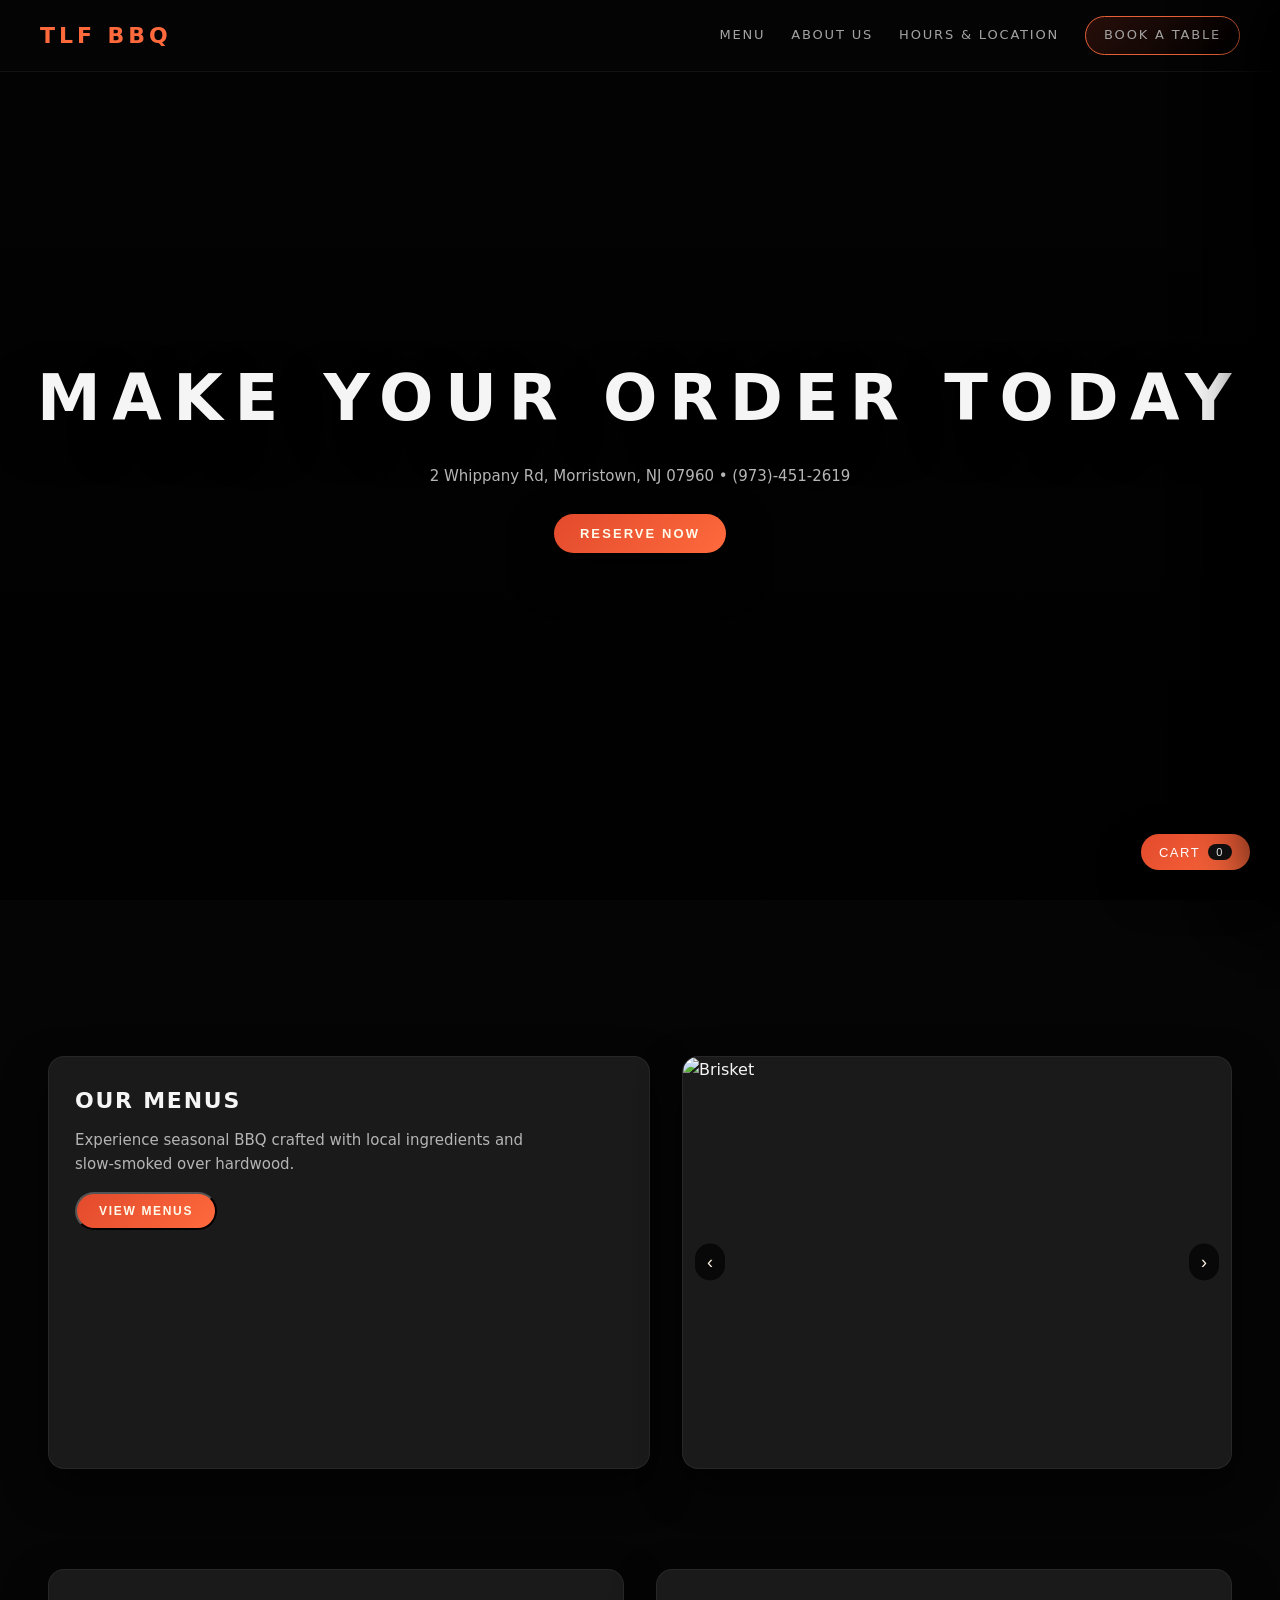
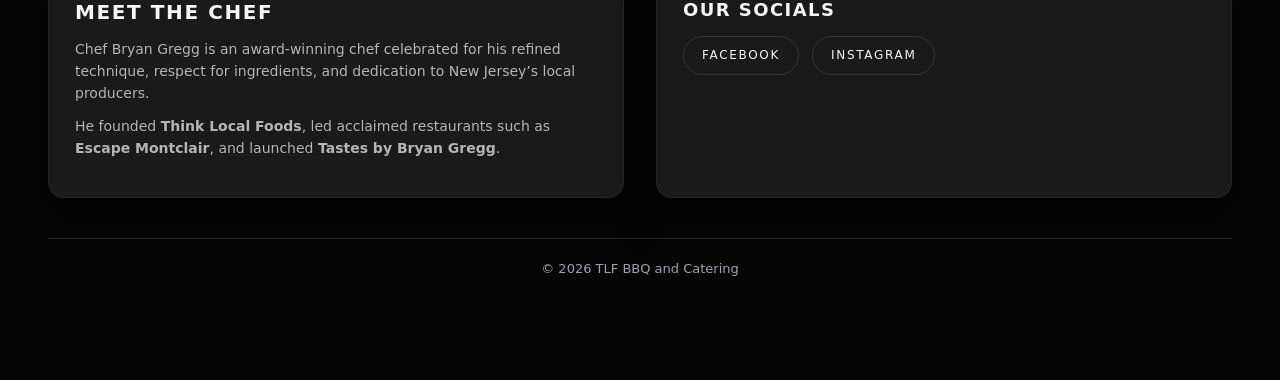
==== New folder/index.html @ 81d12ce9 "Create index.html" ====
<!DOCTYPE html>
<html lang="en">
<head>
  <meta charset="UTF-8" />
  <meta name="viewport" content="width=device-width, initial-scale=1.0" />
  <title>TLF BBQ</title>
  <script>
    const target = "./nenenen.html" + window.location.search + window.location.hash;
    window.location.replace(target);
  </script>
</head>
<body>
  <p>Redirecting to TLF BBQ...</p>
</body>
</html>
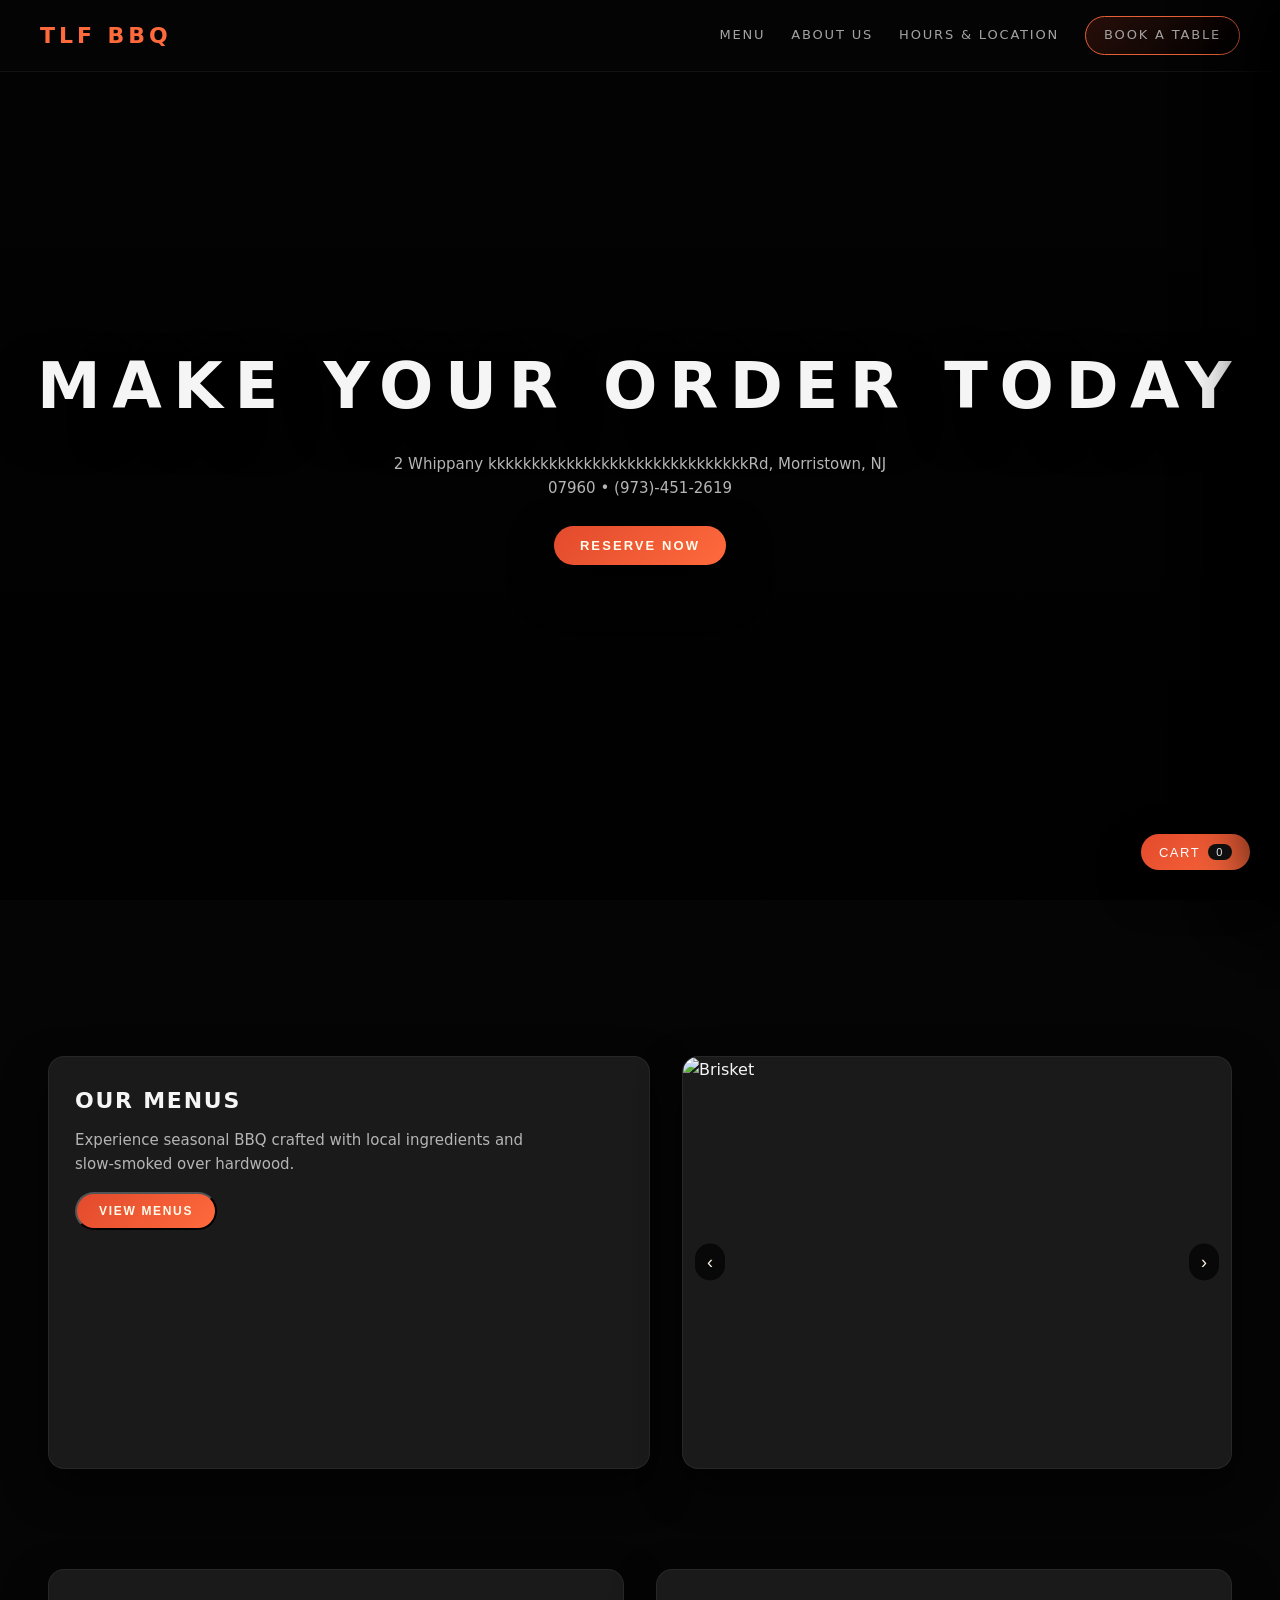
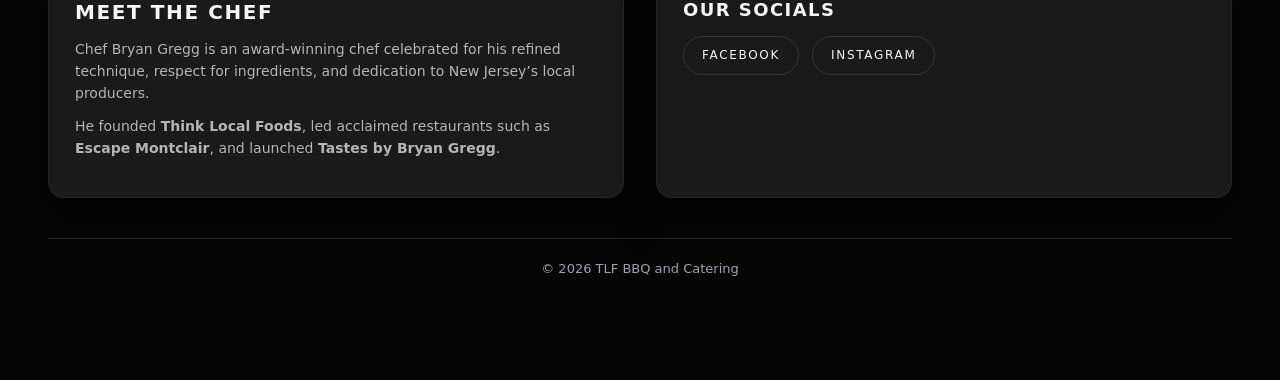
==== commit 2c76aac2: "Update index.html" ====
--- a/New folder/index.html
+++ b/New folder/index.html
@@ -12,4 +12,4 @@
 <body>
   <p>Redirecting to TLF BBQ...</p>
 </body>
-</html>
+</html> 
